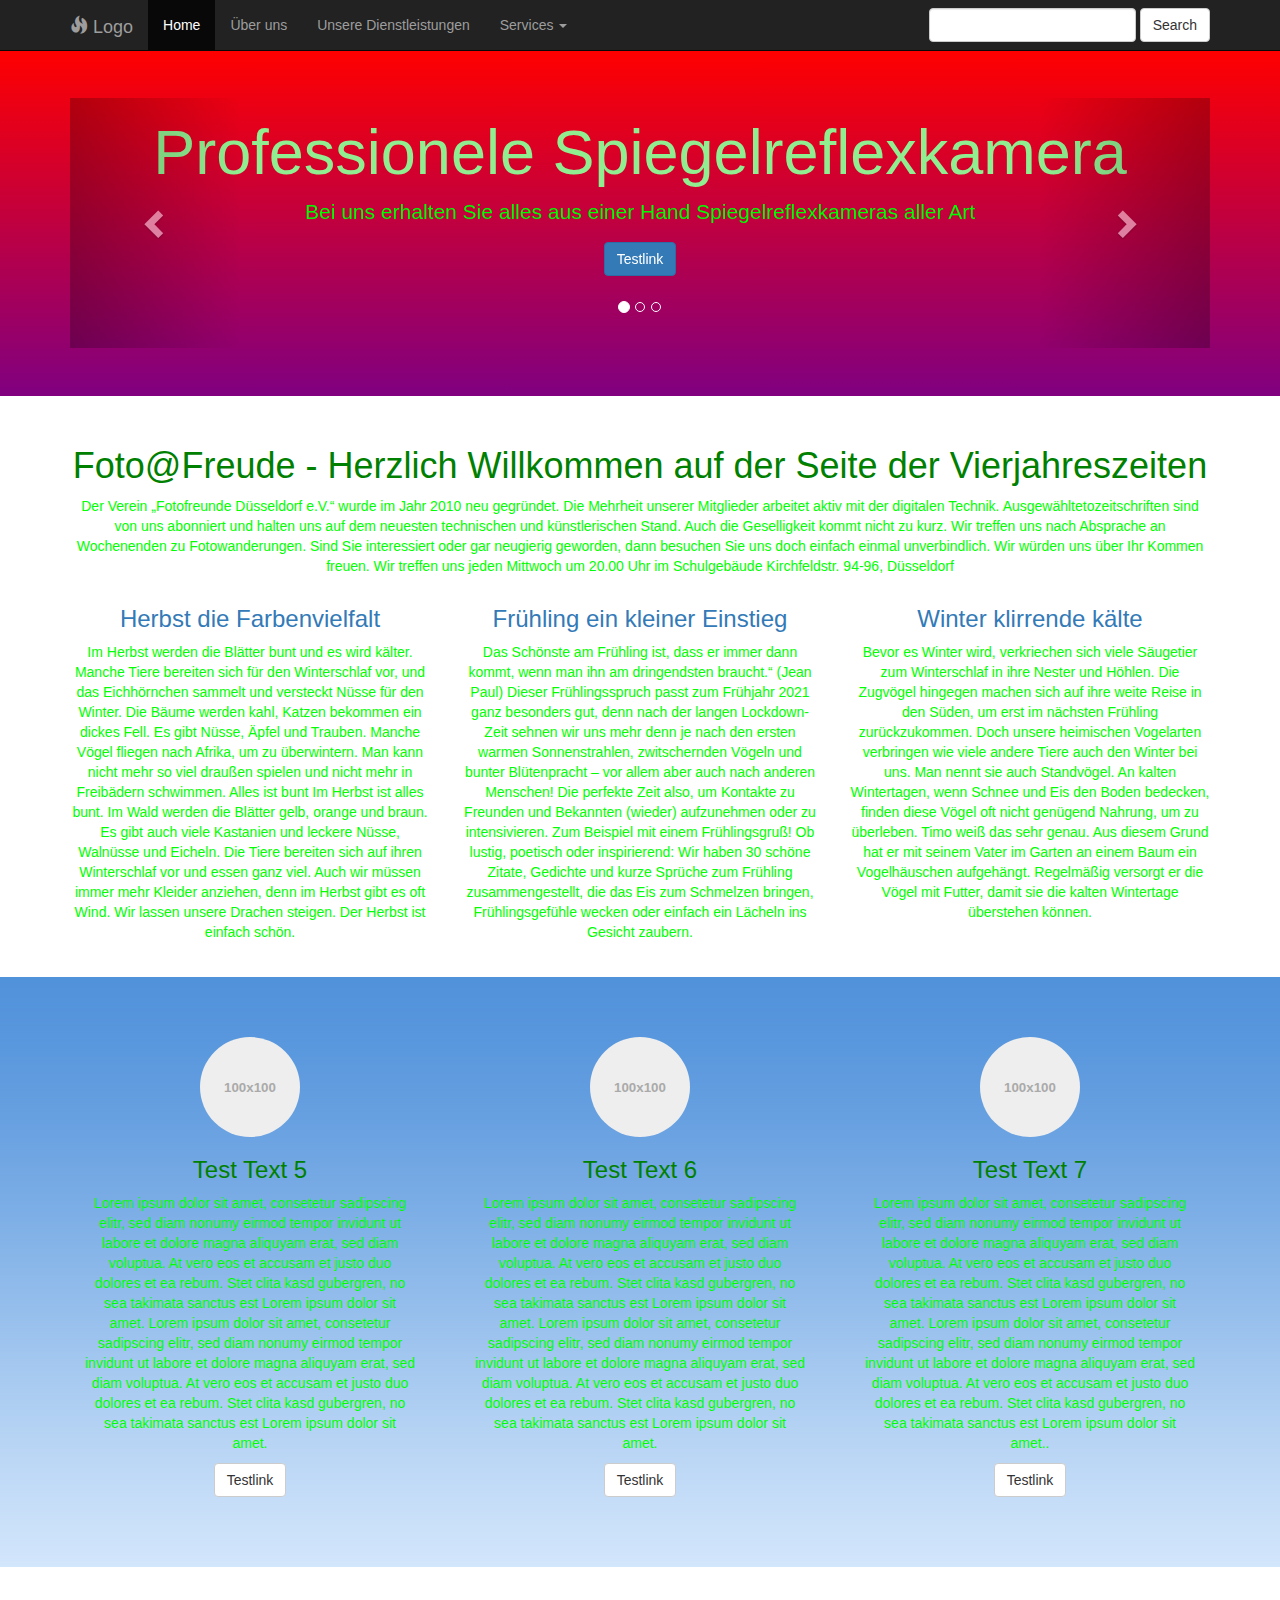
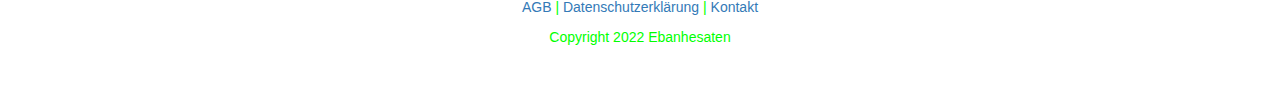
==== index.html @ ce4ff91d "Add files via upload" ====
<!DOCTYPE html>
<!-- Template by Quackit.com -->
<html lang="en">
<head>
    <meta charset="utf-8">
    <meta http-equiv="X-UA-Compatible" content="IE=edge">
    <meta name="viewport" content="width=device-width, initial-scale=1">
    <!-- The above 3 meta tags *must* come first in the head; any other head content must come *after* these tags -->

    <title>InfoTeam GmbH</title>

    <!-- Bootstrap Core CSS -->
    <link href="css/bootstrap.min.css" rel="stylesheet">

    <!-- Custom CSS: You can use this stylesheet to override any Bootstrap styles and/or apply your own styles -->
    <link href="css/custom.css" rel="stylesheet">

    <!-- HTML5 Shim and Respond.js IE8 support of HTML5 elements and media queries -->
    <!-- WARNING: Respond.js doesn't work if you view the page via file:// -->
    <!--[if lt IE 9]>
        <script src="https://oss.maxcdn.com/libs/html5shiv/3.7.0/html5shiv.js"></script>
        <script src="https://oss.maxcdn.com/libs/respond.js/1.4.2/respond.min.js"></script>
    <![endif]-->

</head>

<body>

    <!-- Navigation -->
    <nav class="navbar navbar-inverse navbar-fixed-top" role="navigation">
        <div class="container">
            <!-- Logo and responsive toggle -->
            <div class="navbar-header">
                <button type="button" class="navbar-toggle" data-toggle="collapse" data-target="#navbar">
                    <span class="sr-only">Toggle navigation</span>
                    <span class="icon-bar"></span>
                    <span class="icon-bar"></span>
                    <span class="icon-bar"></span>
                </button>
                <a class="navbar-brand" href="#"><span class="glyphicon glyphicon-fire"></span> Logo</a>
            </div>
            <!-- Navbar links -->
            <div class="collapse navbar-collapse" id="navbar">
                <ul class="nav navbar-nav">
                    <li class="active">
                        <a href="#">Home</a>
                    </li>
                    <li>
                        <a href="#">Über uns</a>
                    </li>
                    <li>
                        <a href="#">Unsere Dienstleistungen</a>
                    </li>
					<li class="dropdown">
						<a href="#" class="dropdown-toggle" data-toggle="dropdown" role="button" aria-haspopup="true" aria-expanded="false">Services <span class="caret"></span></a>
						<ul class="dropdown-menu" aria-labelledby="about-us">
							<li><a href="#">IT-Netzwerke</a></li>
							<li><a href="#">IT-Sicherheit</a></li>
							<li><a href="#">IT-Support</a></li>
						</ul>
					</li>
                </ul>

				<!-- Search -->
				<form class="navbar-form navbar-right" role="search">
					<div class="form-group">
						<input type="text" class="form-control">
					</div>
					<button type="submit" class="btn btn-default">Search</button>
				</form>

            </div>
            <!-- /.navbar-collapse -->
        </div>
        <!-- /.container -->
    </nav>

	<div class="jumbotron feature">
		<div class="container">
		
		<div id="feature-carousel" class="carousel slide" data-ride="carousel">
			<ol class="carousel-indicators">
			  <li data-target="#feature-carousel" data-slide-to="0" class="active"></li>
			  <li data-target="#feature-carousel" data-slide-to="1"></li>
			  <li data-target="#feature-carousel" data-slide-to="2"></li>
			</ol>
			<div class="carousel-inner" role="listbox">
				<div class="item active">
					<h1>Professionele Spiegelreflexkamera</h1>
					<p>Bei uns erhalten Sie alles aus einer Hand Spiegelreflexkameras aller Art</p>
					<p><a class="btn btn-primary" href="#">Testlink</a></p>
				</div>
				<div class="item">
					<h1>IT-Sicherheit</h1>
					<p>Bei uns wird IT-Sicherheit groß geschrieben! Unsere White-Hat Hacker beraten Sie umfassend!</p>
					<p><a class="btn btn-primary" href="#">Testlink</a></p>
				</div>
				<div class="item">
					<h1>IT-Support</h1>
					<p>Wir bieten rundum 24/7 Support an!</p>
					<p><a class="btn btn-primary" href="#">Kontaktieren Sie uns!</a></p>
				</div>			  
			</div>
			<a class="left carousel-control" href="#feature-carousel" role="button" data-slide="prev">
			  <span class="glyphicon glyphicon-chevron-left" aria-hidden="true"></span>
			  <span class="sr-only">Zurück</span>
			</a>
			<a class="right carousel-control" href="#feature-carousel" role="button" data-slide="next">
			  <span class="glyphicon glyphicon-chevron-right" aria-hidden="true"></span>
			  <span class="sr-only">Vor</span>
			</a>
		  </div>

		</div>
	</div>



    <!-- Content -->
    <div class="container">

        <!-- Page Intro -->
        <div class="row page-intro">
            <div class="col-lg-12">
                <h1>Foto@Freude - Herzlich Willkommen auf der Seite der Vierjahreszeiten
                </h1>
				
                <p>Der Verein „Fotofreunde Düsseldorf e.V.“ wurde im Jahr 2010 neu gegründet. Die Mehrheit unserer Mitglieder arbeitet aktiv mit der digitalen Technik. Ausgewähltetozeitschriften sind von uns abonniert und halten uns auf dem neuesten technischen und künstlerischen Stand. Auch die Geselligkeit kommt nicht zu kurz. Wir treffen uns nach Absprache an Wochenenden zu Fotowanderungen. Sind Sie interessiert oder gar neugierig geworden, dann besuchen Sie uns doch einfach einmal unverbindlich. Wir würden uns über Ihr Kommen freuen. Wir treffen uns jeden Mittwoch um 20.00 Uhr im Schulgebäude Kirchfeldstr. 94-96, Düsseldorf</p>
            </div>
        </div>
        <!-- /.row -->

        <!-- Feature Row -->
        <div class="row">
            <article class="col-md-4 article-intro">
                <a href="#">
                    <img class="img-responsive img-rounded" src="Bilder/Herbst.jpg" alt="">
                </a>
                <h3>
                    <a href="#">Herbst die Farbenvielfalt</a>
                </h3>
                <p>Im Herbst werden die Blätter bunt und es wird kälter. Manche Tiere bereiten sich für den Winterschlaf vor, und das Eichhörnchen sammelt und versteckt Nüsse für den Winter. Die Bäume werden kahl, Katzen bekommen ein dickes Fell. Es gibt Nüsse, Äpfel und Trauben. Manche Vögel fliegen nach Afrika, um zu überwintern. Man kann nicht mehr so viel draußen spielen und nicht mehr in Freibädern schwimmen.
                    Alles ist bunt
                    Im Herbst ist alles bunt. Im Wald werden die Blätter gelb, orange und braun. Es gibt auch viele Kastanien und leckere Nüsse, Walnüsse und Eicheln. Die Tiere bereiten sich auf ihren Winterschlaf vor und essen ganz viel.
                    Auch wir müssen immer mehr Kleider anziehen, denn im Herbst gibt es oft Wind. Wir lassen unsere Drachen steigen. Der Herbst ist einfach schön.</p>

            </article>
            <article class="col-md-4 article-intro">
                <a href="#">
                    <img class="img-responsive img-rounded" src="Bilder/Frühling.jpg" alt="">
                </a>
                <h3>
                    <a href="#">Frühling ein kleiner Einstieg</a>
                </h3>
                <p>Das Schönste am Frühling ist, dass er immer dann kommt, wenn man ihn am dringendsten braucht.“ (Jean Paul) Dieser Frühlingsspruch passt zum Frühjahr 2021 ganz besonders gut, denn nach der langen Lockdown-Zeit sehnen wir uns mehr denn je nach den ersten warmen Sonnenstrahlen, zwitschernden Vögeln und bunter Blütenpracht ­– vor allem aber auch nach anderen Menschen! Die perfekte Zeit also, um Kontakte zu Freunden und Bekannten (wieder) aufzunehmen oder zu intensivieren. Zum Beispiel mit einem Frühlingsgruß! Ob lustig, poetisch oder inspirierend: Wir haben 30 schöne Zitate, Gedichte und kurze Sprüche zum Frühling zusammengestellt, die das Eis zum Schmelzen bringen, Frühlingsgefühle wecken oder einfach ein Lächeln ins Gesicht zaubern.</p>
            </article>

            <article class="col-md-4 article-intro">
                <a href="#">
                    <img class="img-responsive img-rounded" src="Bilder/Winter.jpg" alt="">
                </a>
                <h3>
                    <a href="#">Winter klirrende kälte</a>
                </h3>
                <p>Bevor es Winter wird, verkriechen sich viele Säugetier zum Winterschlaf in ihre Nester und Höhlen.
                    Die Zugvögel hingegen machen sich auf ihre weite Reise in den Süden, um erst im nächsten Frühling zurückzukommen.
                    Doch unsere heimischen Vogelarten verbringen wie viele andere Tiere auch den Winter bei uns. Man nennt sie auch Standvögel.
                    An kalten Wintertagen, wenn Schnee und Eis den Boden bedecken, finden diese Vögel oft nicht genügend Nahrung, um zu überleben. Timo weiß das sehr genau. Aus diesem Grund hat er mit seinem Vater im Garten an einem Baum ein Vogelhäuschen aufgehängt. Regelmäßig versorgt er die Vögel mit Futter, damit sie die kalten Wintertage überstehen können.</p>
            </article>
        </div>
        <!-- /.row -->

    </div>
    <!-- /.container -->
	
	<footer>
		<div class="footer-blurb">
			<div class="container">
				<div class="row">
					<div class="col-sm-4 footer-blurb-item">
						<img class="img-circle" src="holder.js/100x100" alt="" width="100" height="100">
						<h3>Test Text 5</h3>
						<p>Lorem ipsum dolor sit amet, consetetur sadipscing elitr, sed diam nonumy eirmod tempor invidunt ut labore et dolore magna aliquyam erat, sed diam voluptua. At vero eos et accusam et justo duo dolores et ea rebum. Stet clita kasd gubergren, no sea takimata sanctus est Lorem ipsum dolor sit amet. Lorem ipsum dolor sit amet, consetetur sadipscing elitr, sed diam nonumy eirmod tempor invidunt ut labore et dolore magna aliquyam erat, sed diam voluptua. At vero eos et accusam et justo duo dolores et ea rebum. Stet clita kasd gubergren, no sea takimata sanctus est Lorem ipsum dolor sit amet.</p>
						<p><a class="btn btn-default" href="#">Testlink</a></p>
					</div>
					<div class="col-sm-4 footer-blurb-item">
						<img class="img-circle" src="holder.js/100x100" alt="" width="100" height="100">
						<h3>Test Text 6</h3>
						<p>Lorem ipsum dolor sit amet, consetetur sadipscing elitr, sed diam nonumy eirmod tempor invidunt ut labore et dolore magna aliquyam erat, sed diam voluptua. At vero eos et accusam et justo duo dolores et ea rebum. Stet clita kasd gubergren, no sea takimata sanctus est Lorem ipsum dolor sit amet. Lorem ipsum dolor sit amet, consetetur sadipscing elitr, sed diam nonumy eirmod tempor invidunt ut labore et dolore magna aliquyam erat, sed diam voluptua. At vero eos et accusam et justo duo dolores et ea rebum. Stet clita kasd gubergren, no sea takimata sanctus est Lorem ipsum dolor sit amet.</p>
						<p><a class="btn btn-default" href="#">Testlink</a></p>
					</div>
					<div class="col-sm-4 footer-blurb-item">
						<img class="img-circle" src="holder.js/100x100" alt="" width="100" height="100">
						<h3>Test Text 7</h3>
						<p>Lorem ipsum dolor sit amet, consetetur sadipscing elitr, sed diam nonumy eirmod tempor invidunt ut labore et dolore magna aliquyam erat, sed diam voluptua. At vero eos et accusam et justo duo dolores et ea rebum. Stet clita kasd gubergren, no sea takimata sanctus est Lorem ipsum dolor sit amet. Lorem ipsum dolor sit amet, consetetur sadipscing elitr, sed diam nonumy eirmod tempor invidunt ut labore et dolore magna aliquyam erat, sed diam voluptua. At vero eos et accusam et justo duo dolores et ea rebum. Stet clita kasd gubergren, no sea takimata sanctus est Lorem ipsum dolor sit amet..</p>
						<p><a class="btn btn-default" href="#">Testlink</a></p>
					</div>

				</div>
				<!-- /.row -->	
			</div>
        </div>
        
        <div class="small-print">
        	<div class="container">
        		<p><a href="#">AGB</a> | <a href="#">Datenschutzerklärung</a> | <a href="#">Kontakt</a></p>
        		<p>Copyright 2022 Ebanhesaten </p>
        	</div>
        </div>
	</footer>

	
    <!-- jQuery -->
    <script src="js/jquery-1.11.3.min.js"></script>

    <!-- Bootstrap Core JavaScript -->
    <script src="js/bootstrap.min.js"></script>
	
	<!-- IE10 viewport bug workaround -->
	<script src="js/ie10-viewport-bug-workaround.js"></script>
	
	<!-- Placeholder Images -->
	<script src="js/holder.min.js"></script>
	
</body>

</html>
---- css/custom.css ----
body {
	padding-top: 50px;
	color: #959595;
	}
	
h1, h2, h3, h4, h5, h6 {
	color: green;
	}
	
.feature {
	background: darkred linear-gradient(to bottom, red, purple);
	color: lightgreen;
	}

#feature-carousel {
	min-height: 250px;
	}
	
.article-intro {
    margin-bottom: 25px;
}

.footer-blurb {
    padding: 30px 0;
	background-image: url(hg.jpg);
	background-repeat: repeat-x;
}
    
.footer-blurb-item {
    padding: 30px;
    }
 
.small-print {
	background-color: #fff;
	padding: 30px 0;
}
p {
	color:lime;
}

.feature,
.page-intro,
.article-intro,
.footer-blurb,
.small-print {
	text-align: center;
	}
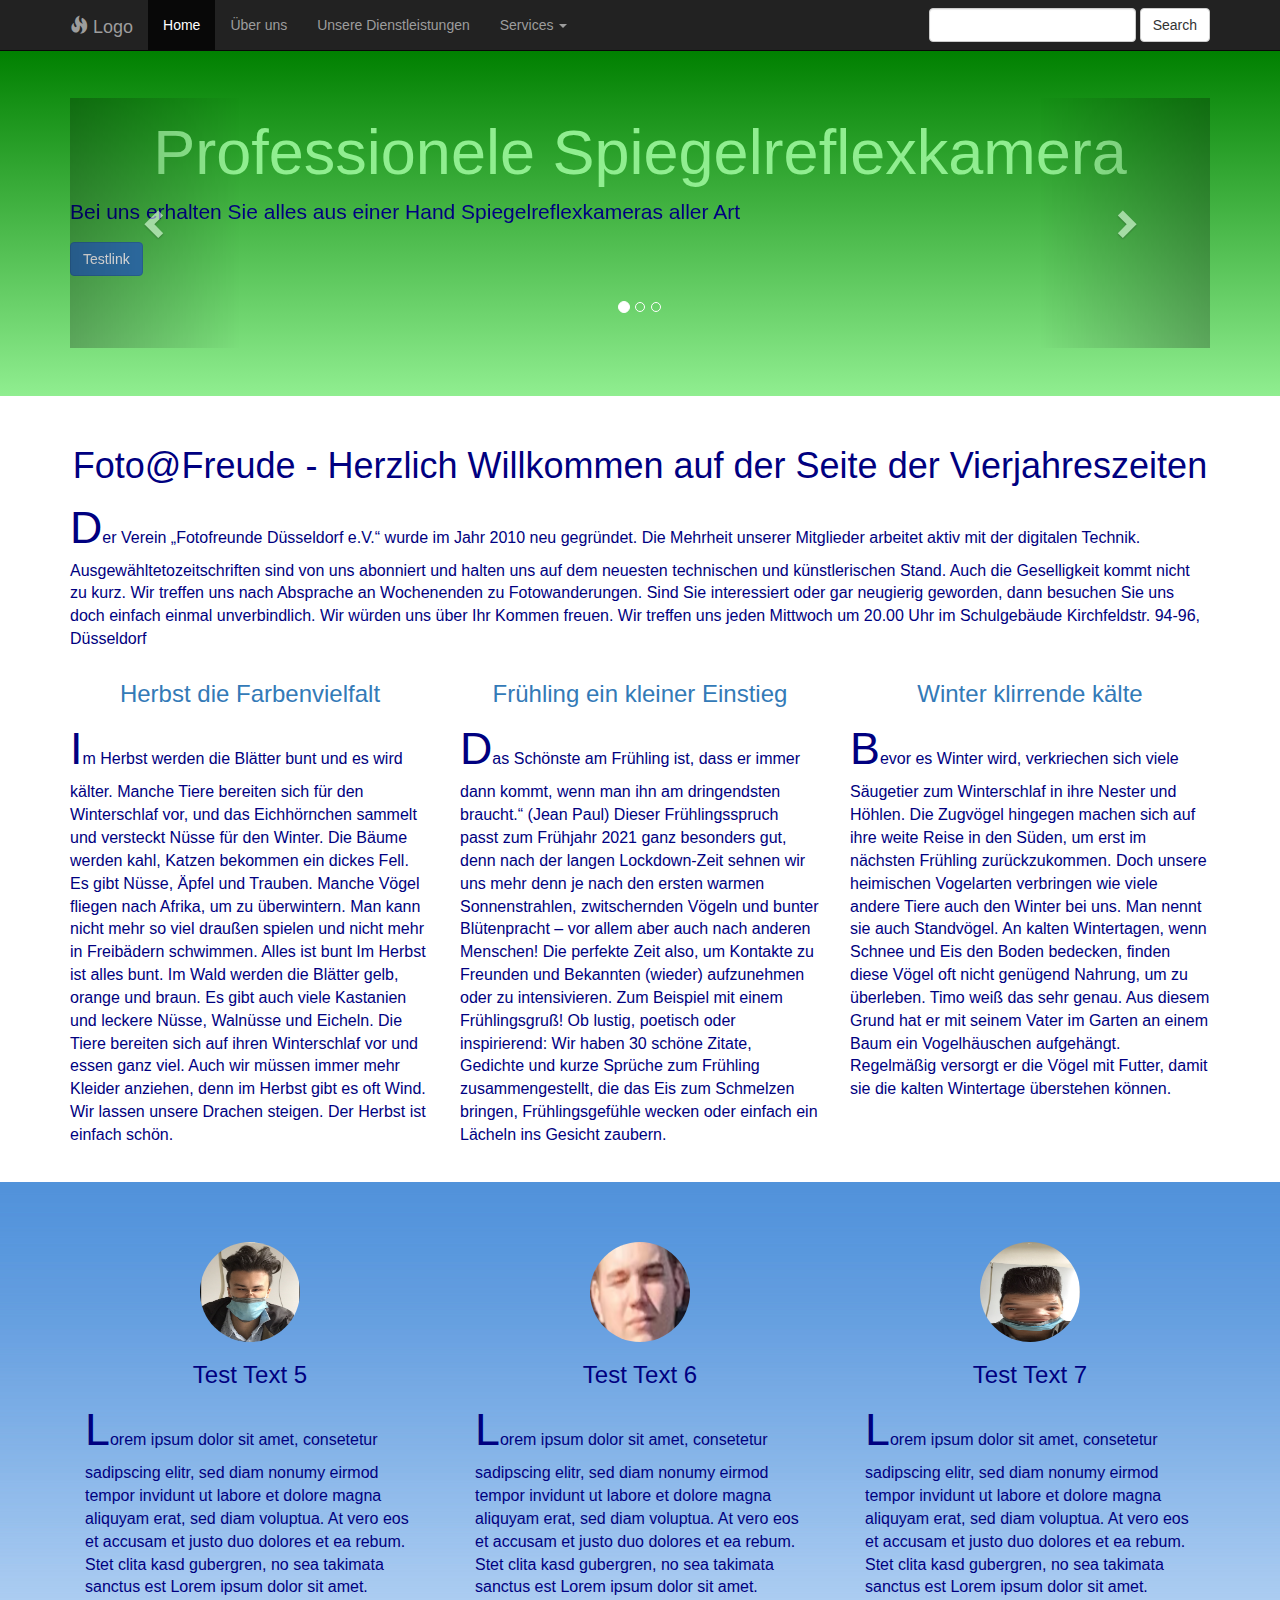
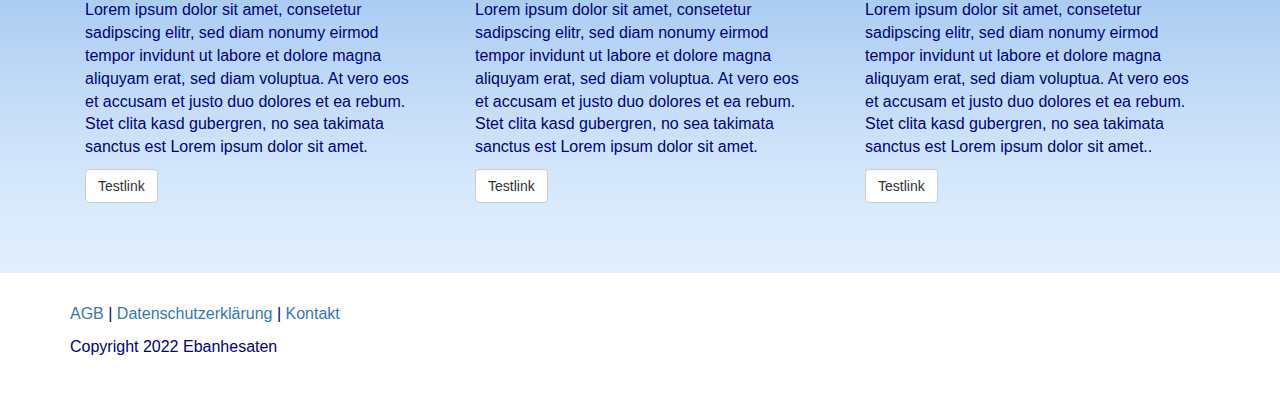
==== commit 64fb2516: "Add files via upload" ====
--- a/index.html
+++ b/index.html
@@ -178,19 +178,19 @@
 			<div class="container">
 				<div class="row">
 					<div class="col-sm-4 footer-blurb-item">
-						<img class="img-circle" src="holder.js/100x100" alt="" width="100" height="100">
+						<img class="img-circle" src="Mohamed1.jpeg" alt="" width="100" height="100">
 						<h3>Test Text 5</h3>
 						<p>Lorem ipsum dolor sit amet, consetetur sadipscing elitr, sed diam nonumy eirmod tempor invidunt ut labore et dolore magna aliquyam erat, sed diam voluptua. At vero eos et accusam et justo duo dolores et ea rebum. Stet clita kasd gubergren, no sea takimata sanctus est Lorem ipsum dolor sit amet. Lorem ipsum dolor sit amet, consetetur sadipscing elitr, sed diam nonumy eirmod tempor invidunt ut labore et dolore magna aliquyam erat, sed diam voluptua. At vero eos et accusam et justo duo dolores et ea rebum. Stet clita kasd gubergren, no sea takimata sanctus est Lorem ipsum dolor sit amet.</p>
 						<p><a class="btn btn-default" href="#">Testlink</a></p>
 					</div>
 					<div class="col-sm-4 footer-blurb-item">
-						<img class="img-circle" src="holder.js/100x100" alt="" width="100" height="100">
+						<img class="img-circle" src="Pascal1.png" alt="" width="100" height="100">
 						<h3>Test Text 6</h3>
 						<p>Lorem ipsum dolor sit amet, consetetur sadipscing elitr, sed diam nonumy eirmod tempor invidunt ut labore et dolore magna aliquyam erat, sed diam voluptua. At vero eos et accusam et justo duo dolores et ea rebum. Stet clita kasd gubergren, no sea takimata sanctus est Lorem ipsum dolor sit amet. Lorem ipsum dolor sit amet, consetetur sadipscing elitr, sed diam nonumy eirmod tempor invidunt ut labore et dolore magna aliquyam erat, sed diam voluptua. At vero eos et accusam et justo duo dolores et ea rebum. Stet clita kasd gubergren, no sea takimata sanctus est Lorem ipsum dolor sit amet.</p>
 						<p><a class="btn btn-default" href="#">Testlink</a></p>
 					</div>
 					<div class="col-sm-4 footer-blurb-item">
-						<img class="img-circle" src="holder.js/100x100" alt="" width="100" height="100">
+						<img class="img-circle" src="Mohamed2.jpeg" alt="" width="100" height="100">
 						<h3>Test Text 7</h3>
 						<p>Lorem ipsum dolor sit amet, consetetur sadipscing elitr, sed diam nonumy eirmod tempor invidunt ut labore et dolore magna aliquyam erat, sed diam voluptua. At vero eos et accusam et justo duo dolores et ea rebum. Stet clita kasd gubergren, no sea takimata sanctus est Lorem ipsum dolor sit amet. Lorem ipsum dolor sit amet, consetetur sadipscing elitr, sed diam nonumy eirmod tempor invidunt ut labore et dolore magna aliquyam erat, sed diam voluptua. At vero eos et accusam et justo duo dolores et ea rebum. Stet clita kasd gubergren, no sea takimata sanctus est Lorem ipsum dolor sit amet..</p>
 						<p><a class="btn btn-default" href="#">Testlink</a></p>
--- a/css/custom.css
+++ b/css/custom.css
@@ -4,11 +4,11 @@
 	}
 	
 h1, h2, h3, h4, h5, h6 {
-	color: green;
+	color: #000080;
 	}
 	
 .feature {
-	background: darkred linear-gradient(to bottom, red, purple);
+	background: darkgreen linear-gradient(to bottom, green, lightgreen);
 	color: lightgreen;
 	}
 
@@ -35,8 +35,15 @@
 	padding: 30px 0;
 }
 p {
-	color:lime;
+	color:#000080;
+	text-align: left;
+	font-size: 12pt;
 }
+.row p::first-letter{
+	font-size: 2.8em;
+	color: #000080;
+}
+
 
 .feature,
 .page-intro,
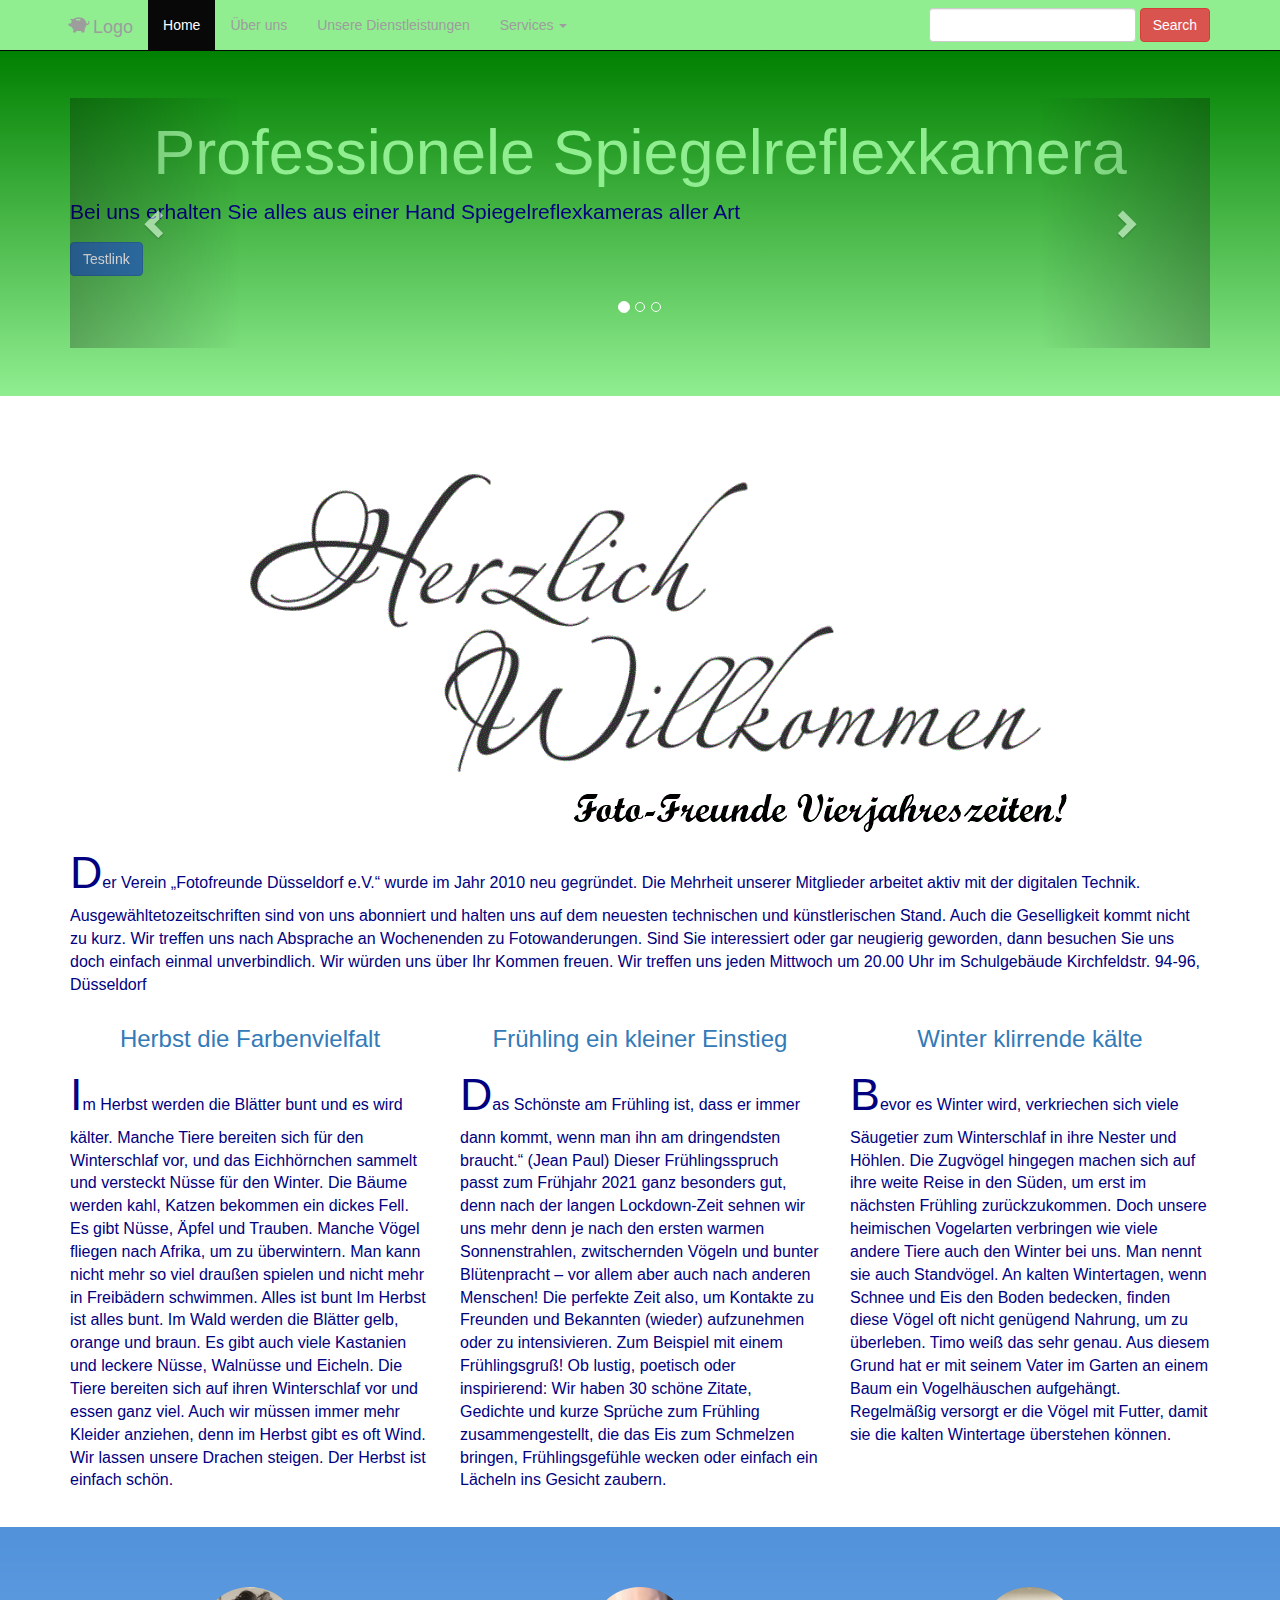
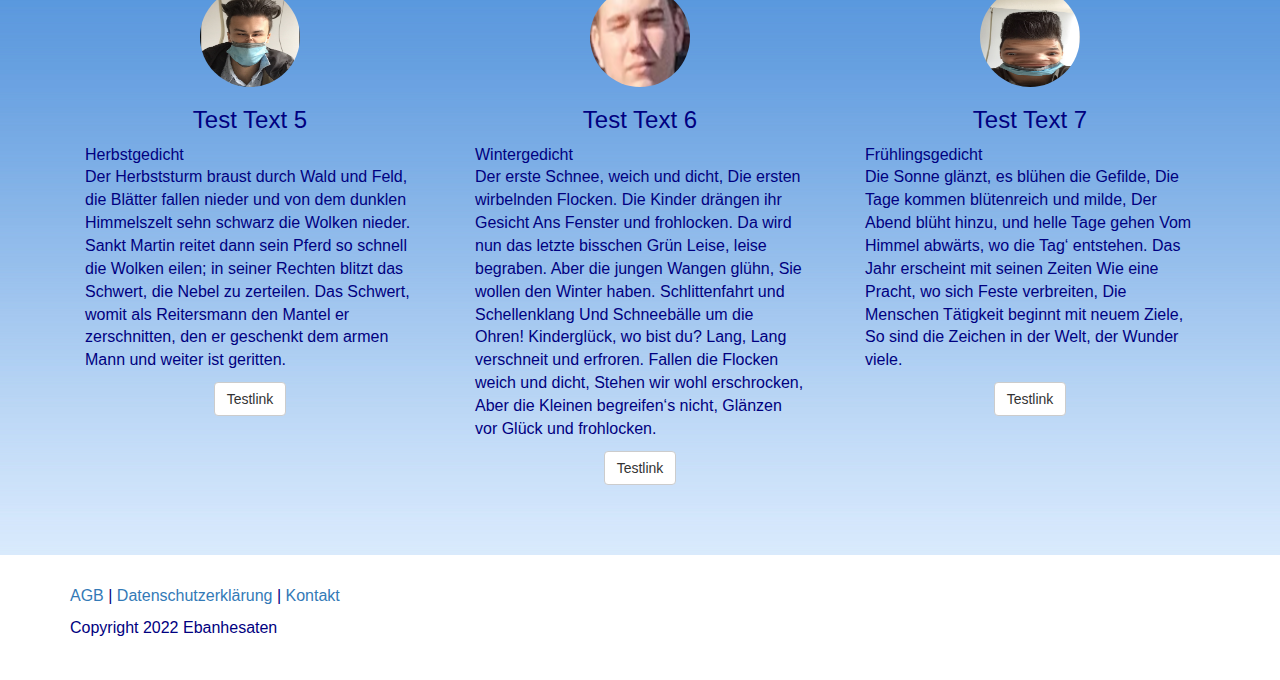
==== commit 79ad7b8e: "Add files via upload" ====
--- a/index.html
+++ b/index.html
@@ -37,7 +37,7 @@
                     <span class="icon-bar"></span>
                     <span class="icon-bar"></span>
                 </button>
-                <a class="navbar-brand" href="#"><span class="glyphicon glyphicon-fire"></span> Logo</a>
+                <a class="navbar-brand" href="#"><span class="glyphicon glyphicon-piggy-bank"></span> Logo</a>
             </div>
             <!-- Navbar links -->
             <div class="collapse navbar-collapse" id="navbar">
@@ -66,7 +66,7 @@
 					<div class="form-group">
 						<input type="text" class="form-control">
 					</div>
-					<button type="submit" class="btn btn-default">Search</button>
+					<button type="submit" class="btn btn-danger">Search</button>
 				</form>
 
             </div>
@@ -122,8 +122,7 @@
         <!-- Page Intro -->
         <div class="row page-intro">
             <div class="col-lg-12">
-                <h1>Foto@Freude - Herzlich Willkommen auf der Seite der Vierjahreszeiten
-                </h1>
+                <img src="willkommen.gif">
 				
                 <p>Der Verein „Fotofreunde Düsseldorf e.V.“ wurde im Jahr 2010 neu gegründet. Die Mehrheit unserer Mitglieder arbeitet aktiv mit der digitalen Technik. Ausgewähltetozeitschriften sind von uns abonniert und halten uns auf dem neuesten technischen und künstlerischen Stand. Auch die Geselligkeit kommt nicht zu kurz. Wir treffen uns nach Absprache an Wochenenden zu Fotowanderungen. Sind Sie interessiert oder gar neugierig geworden, dann besuchen Sie uns doch einfach einmal unverbindlich. Wir würden uns über Ihr Kommen freuen. Wir treffen uns jeden Mittwoch um 20.00 Uhr im Schulgebäude Kirchfeldstr. 94-96, Düsseldorf</p>
             </div>
@@ -180,19 +179,67 @@
 					<div class="col-sm-4 footer-blurb-item">
 						<img class="img-circle" src="Mohamed1.jpeg" alt="" width="100" height="100">
 						<h3>Test Text 5</h3>
-						<p>Lorem ipsum dolor sit amet, consetetur sadipscing elitr, sed diam nonumy eirmod tempor invidunt ut labore et dolore magna aliquyam erat, sed diam voluptua. At vero eos et accusam et justo duo dolores et ea rebum. Stet clita kasd gubergren, no sea takimata sanctus est Lorem ipsum dolor sit amet. Lorem ipsum dolor sit amet, consetetur sadipscing elitr, sed diam nonumy eirmod tempor invidunt ut labore et dolore magna aliquyam erat, sed diam voluptua. At vero eos et accusam et justo duo dolores et ea rebum. Stet clita kasd gubergren, no sea takimata sanctus est Lorem ipsum dolor sit amet.</p>
+						<p>Herbstgedicht<Br>
+
+                            Der Herbststurm braust durch Wald und Feld,
+                            die Blätter fallen nieder
+                            und von dem dunklen Himmelszelt
+                            sehn schwarz die Wolken nieder.
+                            
+                            Sankt Martin reitet dann sein Pferd
+                            so schnell die Wolken eilen;
+                            in seiner Rechten blitzt das Schwert,
+                            die Nebel zu zerteilen.
+                            
+                            Das Schwert, womit als Reitersmann
+                            den Mantel er zerschnitten,
+                            den er geschenkt dem armen Mann
+                            und weiter ist geritten.</p>
 						<p><a class="btn btn-default" href="#">Testlink</a></p>
 					</div>
 					<div class="col-sm-4 footer-blurb-item">
 						<img class="img-circle" src="Pascal1.png" alt="" width="100" height="100">
 						<h3>Test Text 6</h3>
-						<p>Lorem ipsum dolor sit amet, consetetur sadipscing elitr, sed diam nonumy eirmod tempor invidunt ut labore et dolore magna aliquyam erat, sed diam voluptua. At vero eos et accusam et justo duo dolores et ea rebum. Stet clita kasd gubergren, no sea takimata sanctus est Lorem ipsum dolor sit amet. Lorem ipsum dolor sit amet, consetetur sadipscing elitr, sed diam nonumy eirmod tempor invidunt ut labore et dolore magna aliquyam erat, sed diam voluptua. At vero eos et accusam et justo duo dolores et ea rebum. Stet clita kasd gubergren, no sea takimata sanctus est Lorem ipsum dolor sit amet.</p>
+						<p>Wintergedicht<Br>
+                            Der erste Schnee, weich und dicht,
+                            Die ersten wirbelnden Flocken.
+                            Die Kinder drängen ihr Gesicht
+                            Ans Fenster und frohlocken.
+                            
+                            Da wird nun das letzte bisschen Grün
+                            
+                            Leise, leise begraben.
+                            Aber die jungen Wangen glühn,
+                            Sie wollen den Winter haben.
+                            
+                            Schlittenfahrt und Schellenklang
+                            Und Schneebälle um die Ohren!
+                            Kinderglück, wo bist du? Lang,
+                            Lang verschneit und erfroren.
+                            
+                            
+                            Fallen die Flocken weich und dicht,
+                            Stehen wir wohl erschrocken,
+                            Aber die Kleinen begreifen‘s nicht,
+                            Glänzen vor Glück und frohlocken.</p>
 						<p><a class="btn btn-default" href="#">Testlink</a></p>
 					</div>
 					<div class="col-sm-4 footer-blurb-item">
 						<img class="img-circle" src="Mohamed2.jpeg" alt="" width="100" height="100">
 						<h3>Test Text 7</h3>
-						<p>Lorem ipsum dolor sit amet, consetetur sadipscing elitr, sed diam nonumy eirmod tempor invidunt ut labore et dolore magna aliquyam erat, sed diam voluptua. At vero eos et accusam et justo duo dolores et ea rebum. Stet clita kasd gubergren, no sea takimata sanctus est Lorem ipsum dolor sit amet. Lorem ipsum dolor sit amet, consetetur sadipscing elitr, sed diam nonumy eirmod tempor invidunt ut labore et dolore magna aliquyam erat, sed diam voluptua. At vero eos et accusam et justo duo dolores et ea rebum. Stet clita kasd gubergren, no sea takimata sanctus est Lorem ipsum dolor sit amet..</p>
+						<p>Frühlingsgedicht<Br>
+                            Die Sonne glänzt, es blühen die Gefilde,
+                            Die Tage kommen blütenreich und milde,
+                            Der Abend blüht hinzu, und helle Tage gehen
+                            Vom Himmel abwärts, wo die Tag‘ entstehen.
+                            
+                            
+                            
+                            Das Jahr erscheint mit seinen Zeiten
+                            Wie eine Pracht, wo sich Feste verbreiten,
+                            Die Menschen Tätigkeit beginnt mit neuem Ziele,
+                            So sind die Zeichen in der Welt, der Wunder viele.
+                            </p>
 						<p><a class="btn btn-default" href="#">Testlink</a></p>
 					</div>
 
--- a/css/custom.css
+++ b/css/custom.css
@@ -6,7 +6,7 @@
 h1, h2, h3, h4, h5, h6 {
 	color: #000080;
 	}
-	
+
 .feature {
 	background: darkgreen linear-gradient(to bottom, green, lightgreen);
 	color: lightgreen;
@@ -44,6 +44,14 @@
 	color: #000080;
 }
 
+.footer-blurb p{
+	display: flex;
+	justify-content: center;
+}
+
+.navbar{
+	background-color: lightgreen;
+}
 
 .feature,
 .page-intro,
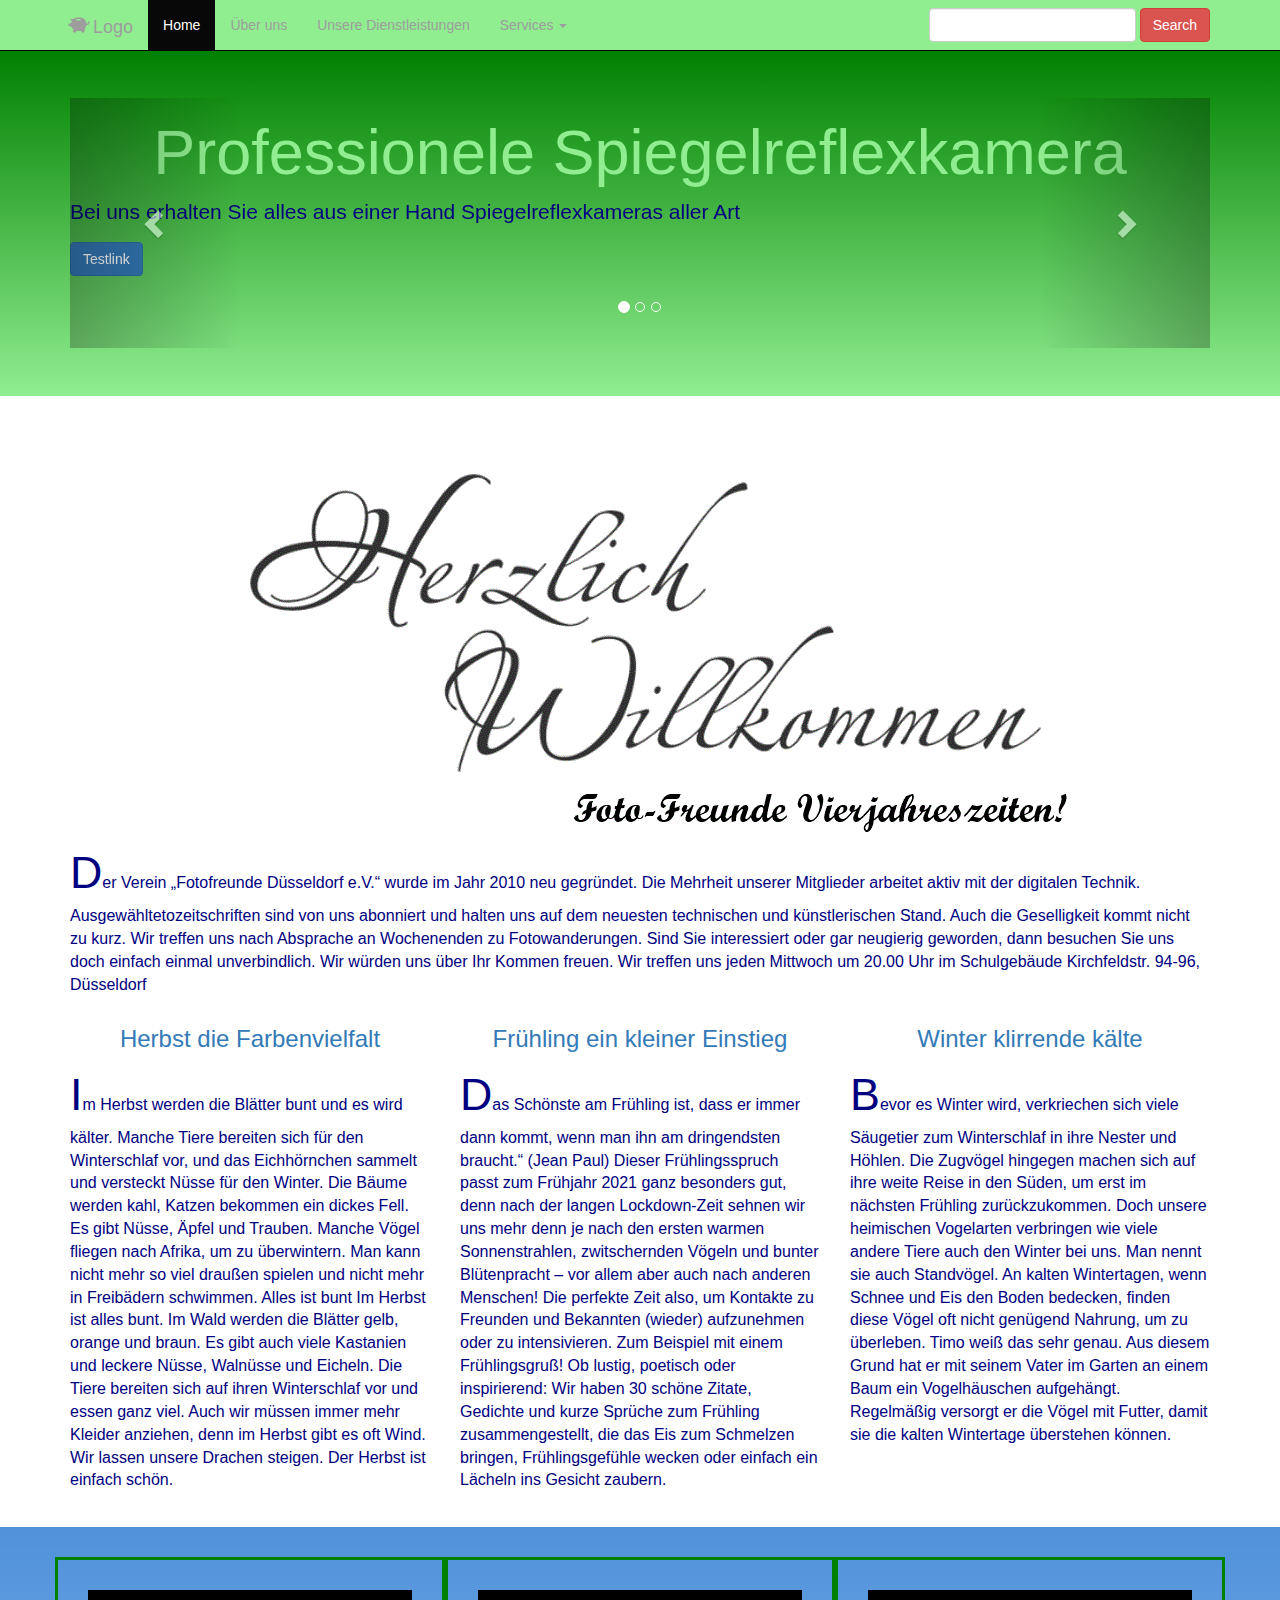
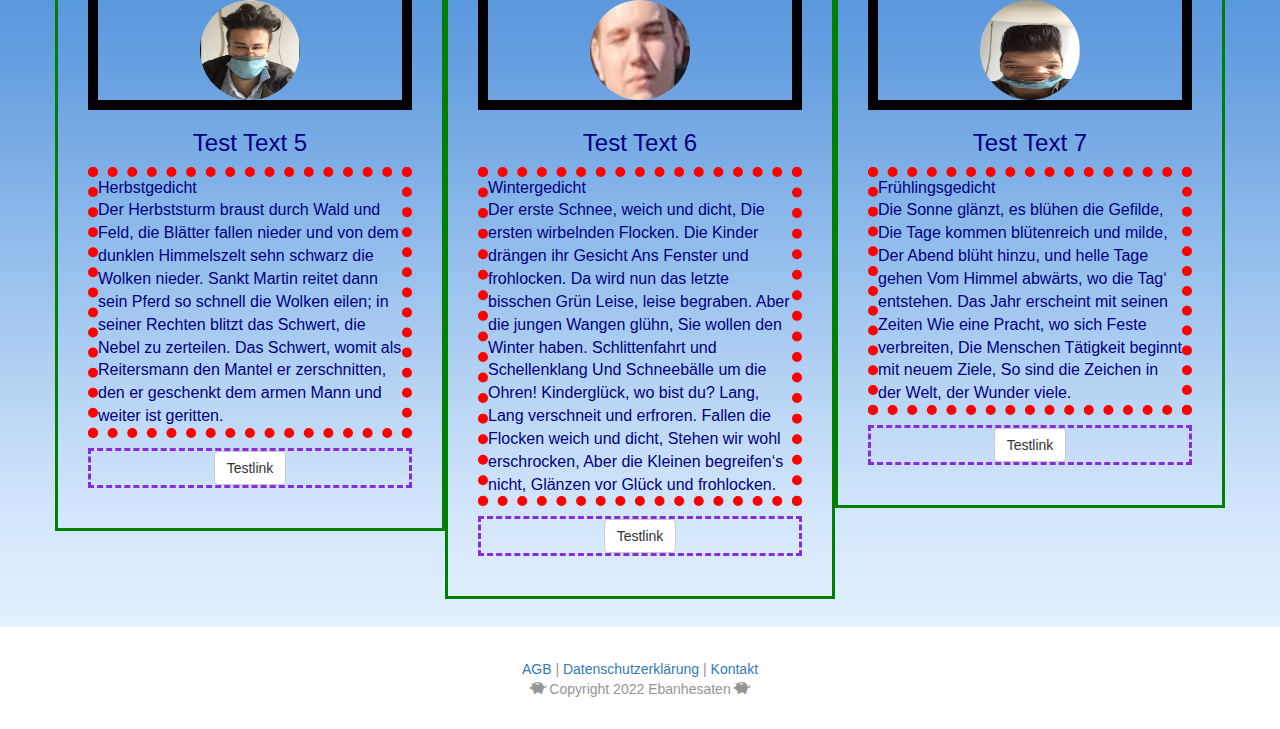
==== commit 755e945c: "Add files via upload" ====
--- a/index.html
+++ b/index.html
@@ -177,10 +177,9 @@
 			<div class="container">
 				<div class="row">
 					<div class="col-sm-4 footer-blurb-item">
-						<img class="img-circle" src="Mohamed1.jpeg" alt="" width="100" height="100">
+						<p style="border: 10px solid black;"><img class="img-circle" src="Mohamed1.jpeg" alt="" width="100" height="100"></p>
 						<h3>Test Text 5</h3>
-						<p>Herbstgedicht<Br>
-
+						<p style="border: 10px dotted red;">Herbstgedicht<Br>
                             Der Herbststurm braust durch Wald und Feld,
                             die Blätter fallen nieder
                             und von dem dunklen Himmelszelt
@@ -198,9 +197,9 @@
 						<p><a class="btn btn-default" href="#">Testlink</a></p>
 					</div>
 					<div class="col-sm-4 footer-blurb-item">
-						<img class="img-circle" src="Pascal1.png" alt="" width="100" height="100">
+						<p style="border: 10px solid black;"><img class="img-circle" src="Pascal1.png" alt="" width="100" height="100"></p>
 						<h3>Test Text 6</h3>
-						<p>Wintergedicht<Br>
+						<p style="border: 10px dotted red;">Wintergedicht<Br>
                             Der erste Schnee, weich und dicht,
                             Die ersten wirbelnden Flocken.
                             Die Kinder drängen ihr Gesicht
@@ -225,9 +224,9 @@
 						<p><a class="btn btn-default" href="#">Testlink</a></p>
 					</div>
 					<div class="col-sm-4 footer-blurb-item">
-						<img class="img-circle" src="Mohamed2.jpeg" alt="" width="100" height="100">
+						<p style="border: 10px solid black;"><img class="img-circle" src="Mohamed2.jpeg" alt="" width="100" height="100"></p>
 						<h3>Test Text 7</h3>
-						<p>Frühlingsgedicht<Br>
+						<p style="border: 10px dotted red;">Frühlingsgedicht<Br>
                             Die Sonne glänzt, es blühen die Gefilde,
                             Die Tage kommen blütenreich und milde,
                             Der Abend blüht hinzu, und helle Tage gehen
@@ -250,8 +249,10 @@
         
         <div class="small-print">
         	<div class="container">
-        		<p><a href="#">AGB</a> | <a href="#">Datenschutzerklärung</a> | <a href="#">Kontakt</a></p>
-        		<p>Copyright 2022 Ebanhesaten </p>
+        		<p1><a href="#">AGB</a> | <a href="#">Datenschutzerklärung</a> | <a href="#">Kontakt</a></p1><br>
+                <span class="glyphicon glyphicon-piggy-bank"></span>
+        		<p1>Copyright 2022 Ebanhesaten</p1>
+                <span class="glyphicon glyphicon-piggy-bank"></span>
         	</div>
         </div>
 	</footer>
--- a/css/custom.css
+++ b/css/custom.css
@@ -28,6 +28,9 @@
     
 .footer-blurb-item {
     padding: 30px;
+	border-color: green;
+	border-width: 10;
+	border-style: solid;
     }
  
 .small-print {
@@ -39,6 +42,9 @@
 	text-align: left;
 	font-size: 12pt;
 }
+p1{
+	text-align: center;
+}
 .row p::first-letter{
 	font-size: 2.8em;
 	color: #000080;
@@ -47,6 +53,10 @@
 .footer-blurb p{
 	display: flex;
 	justify-content: center;
+	border-color: blueviolet;
+	border-width: 10;
+	border-style: dashed;
+
 }
 
 .navbar{
